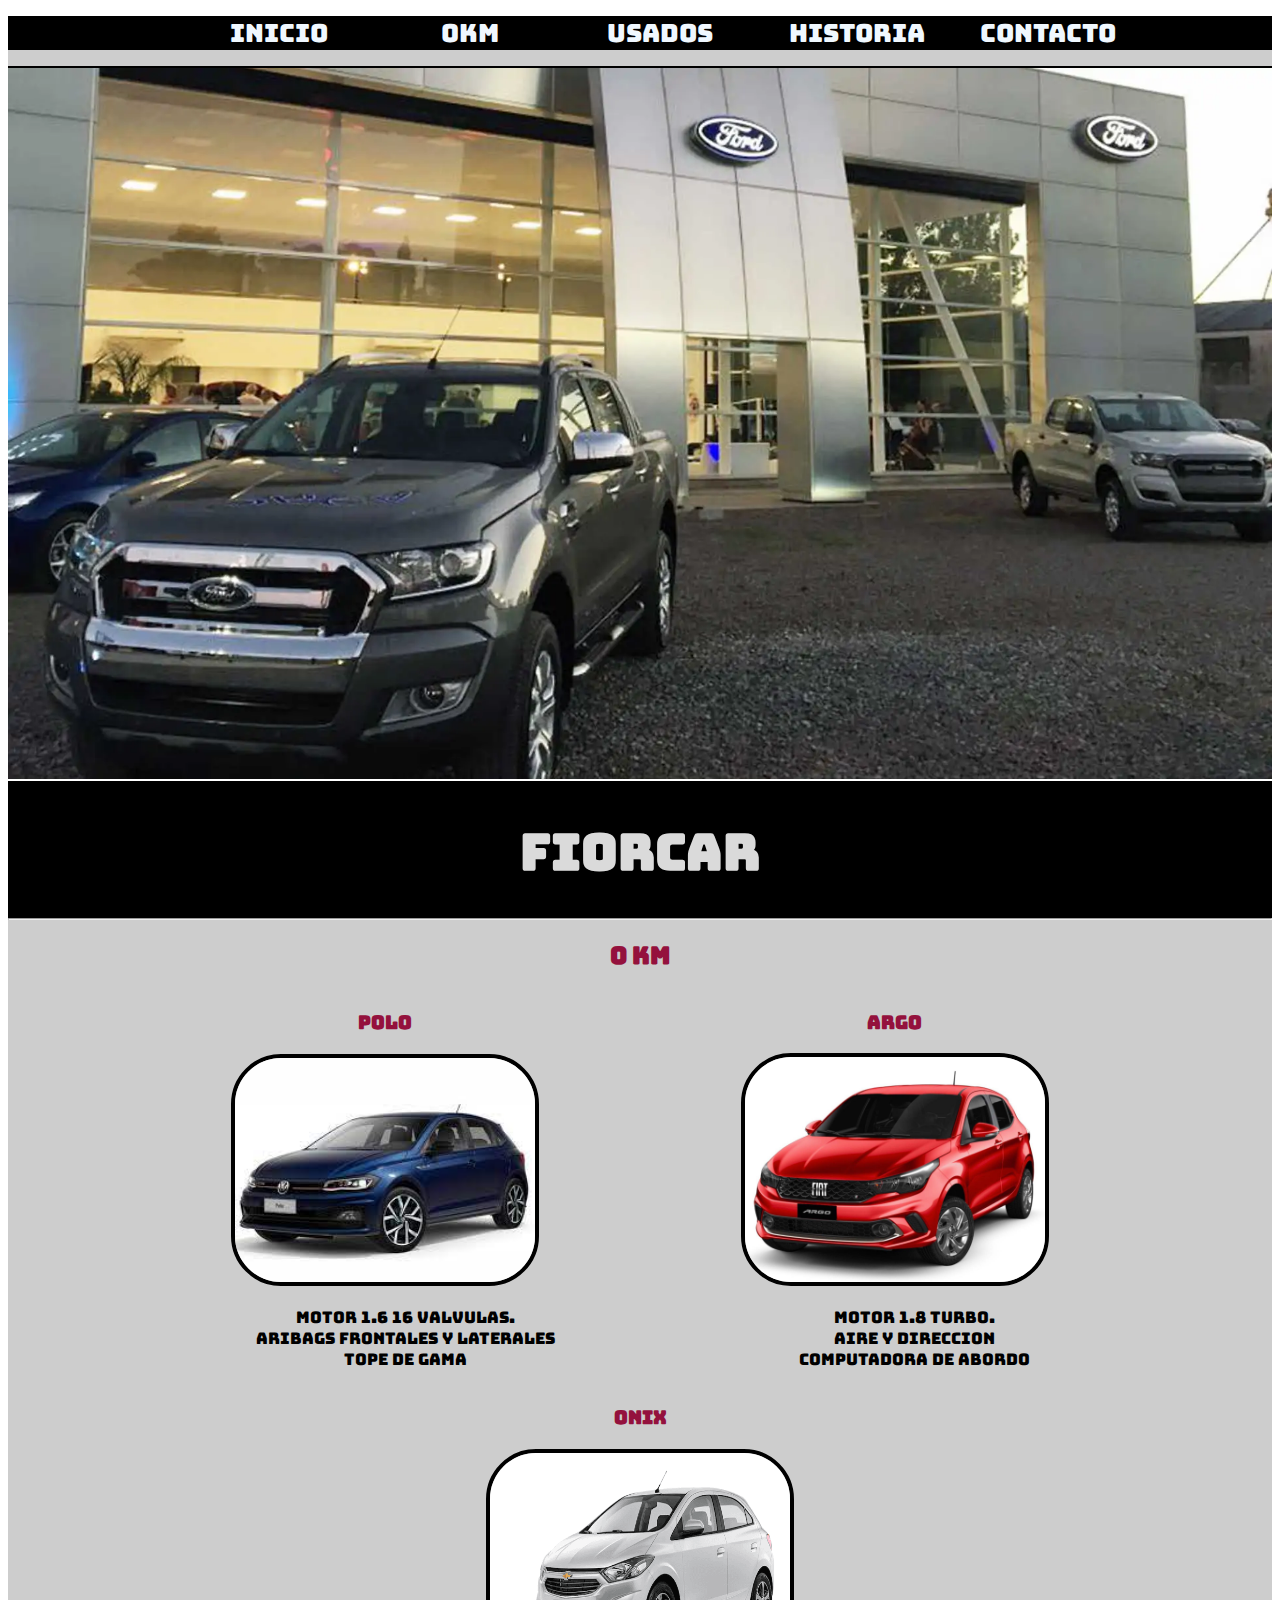
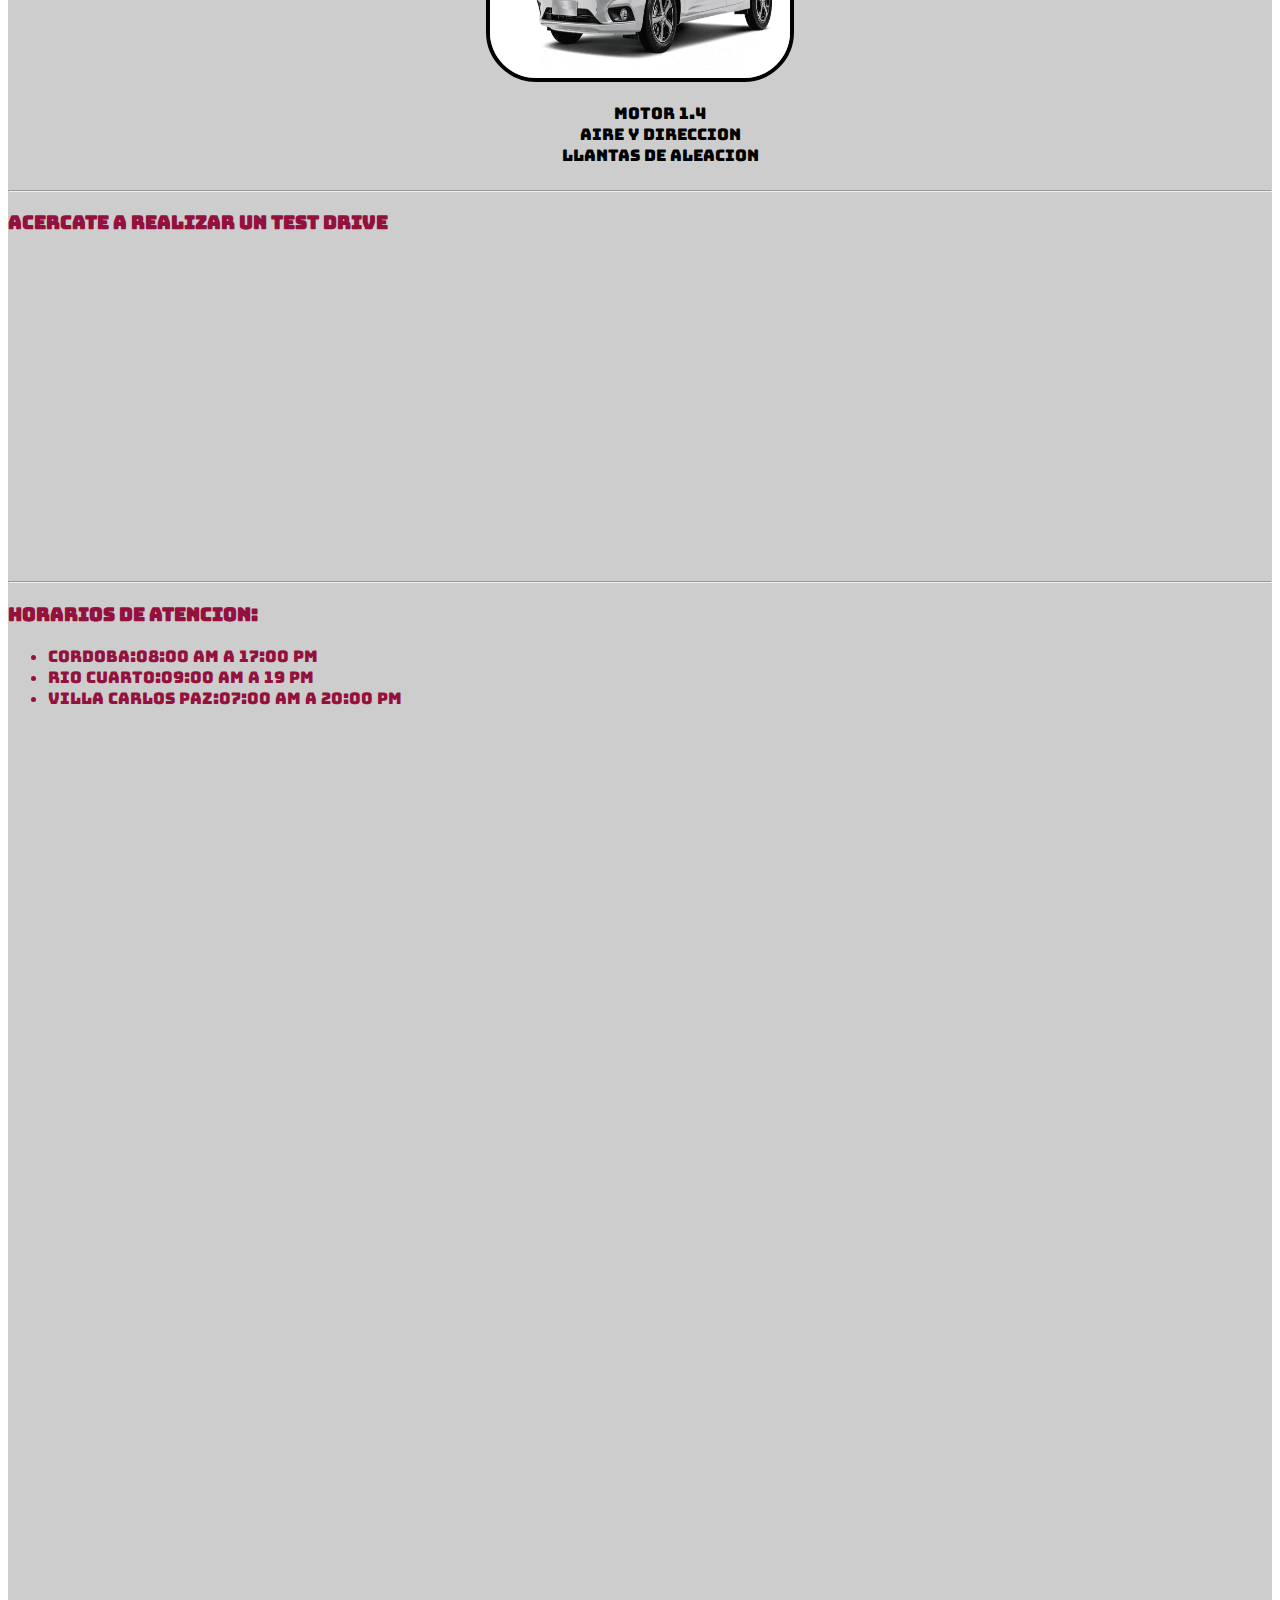
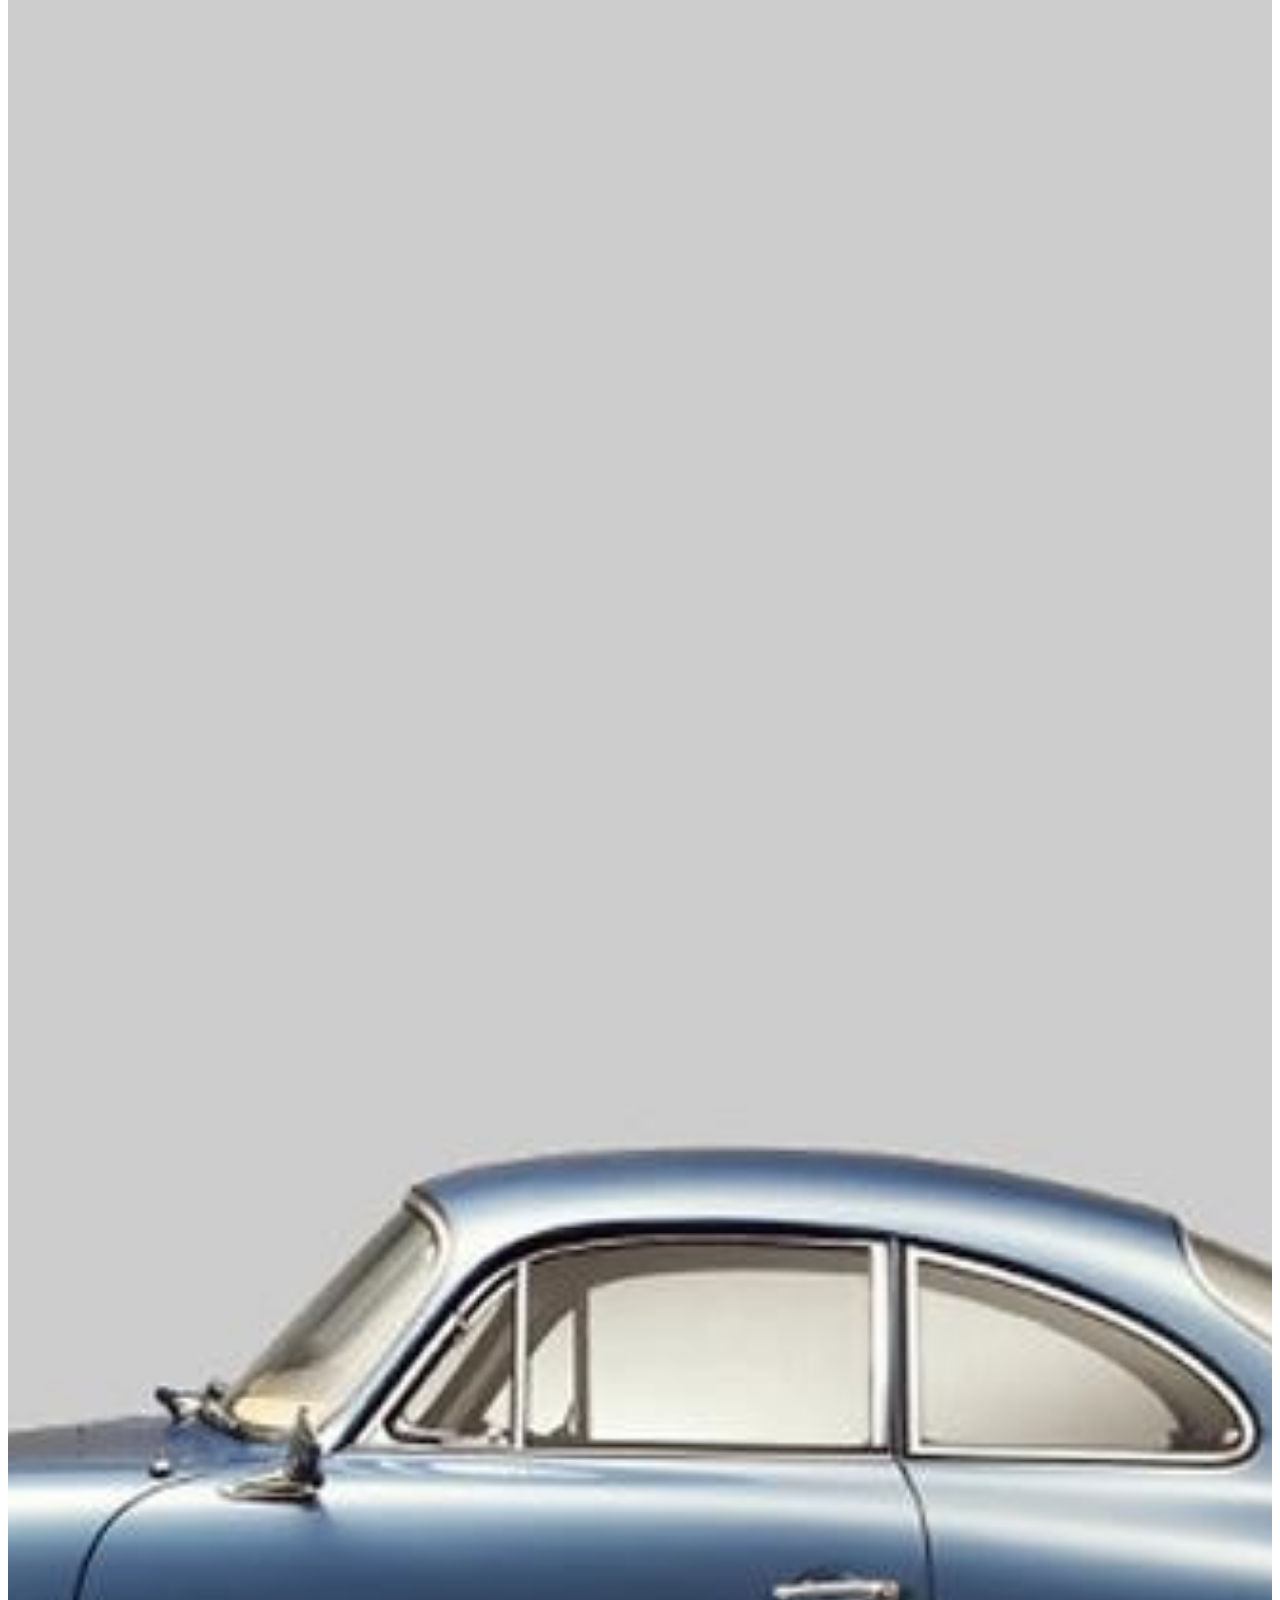
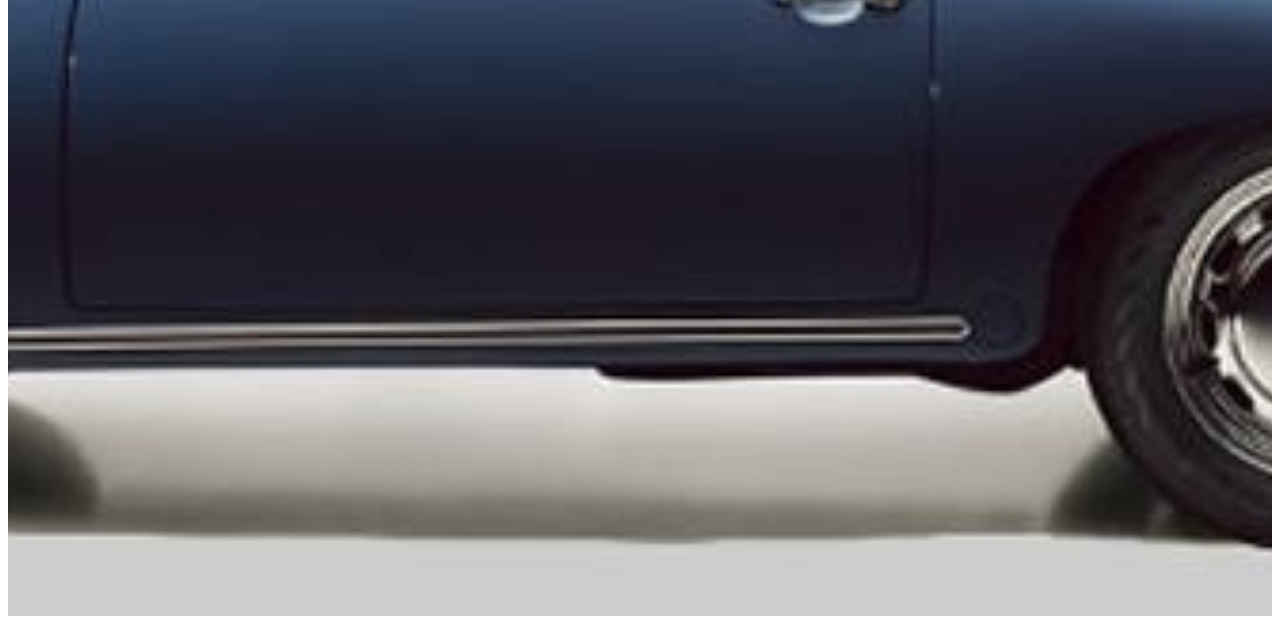
==== 0 km/0km.html @ 0fd3710a "mi primer commit con git" ====
<!DOCTYPE html>
<html lang="en">
<head>
    <meta charset="UTF-8">
    <meta http-equiv="X-UA-Compatible" content="IE=edge">
    <meta name="viewport" content="width=device-width, initial-scale=1.0">
    <link rel="stylesheet" href="../css/styles.css">
    <link rel="stylesheet" href="<link rel="preconnect" href="https://fonts.googleapis.com">
    <link rel="preconnect" href="https://fonts.gstatic.com" crossorigin>
    <link href="https://fonts.googleapis.com/css2?family=Inspiration&display=swap" rel="stylesheet">
    <link rel="stylesheet" href="<link rel="preconnect" href="https://fonts.googleapis.com">
    <link rel="preconnect" href="https://fonts.gstatic.com" crossorigin>
    <link href="https://fonts.googleapis.com/css2?family=Bungee&display=swap" rel="stylesheet">
    <link rel="stylesheet" href="<link rel="preconnect" href="https://fonts.googleapis.com">
    <link rel="preconnect" href="https://fonts.gstatic.com" crossorigin>
    <link href="https://fonts.googleapis.com/css2?family=Lobster&display=swap" rel="stylesheet">
    <link rel="stylesheet" href="<link rel="preconnect" href="https://fonts.googleapis.com">
    <link rel="preconnect" href="https://fonts.gstatic.com" crossorigin>
    <link href="https://fonts.googleapis.com/css2?family=Alfa+Slab+One&display=swap" rel="stylesheet">
    <title>Document</title>
</head>
<div class="imagenfondo2">
<body>
    <header>
        <nav>
            <ul class="menuPrincipal">
                <li class="menu1">
                    <a href="../index.html">Inicio</a>
                </li>
                <li class="menu2">
                    <a href="0km.html">0Km</a>
                </li>
                <li class="menu3">
                    <a href="../Usados/usados.html">Usados</a>
                </li>
                <li class="menu4">
                    <a href="../Historia/historia.html">Historia</a>
                </li>
                <li class="menu5">
                    <a href="../Contacto/contacto.html">Contacto</a>
                </li>
            </ul>
        </nav>
    </header>
    <section class="fondoimagenprincipal">
    <div class="imagentitulo0km"><img src="ford-avanza-en-una-reestructuracion-de-su-red-de-concesionarios-en-la-argentina.webp" alt="autos 0km" width="100%" class="bordesfotoold"></div>
    <h1>FIORCAR</h1><hr>
</section>
</section>
    <strong><h2>0 Km</h2></strong>
    <section class="listadodeauto1">
        <div class="polo">
            <h3>polo</h3>
        <img src="polo0km.jfif" alt="polo 0km" width="300" class="bordeimagen0km">
        <ul class="listacaracteristicas">
            <li>Motor 1.6 16 valvulas. </li>
            <li>Aribags frontales y laterales</li>
            <li>Tope de gama</li>
        </ul>
        </div>
        <div class="argo"> 
            <h3>argo</h3>
        <img src="argo.jpg" alt="argo 0km" width="300" class="bordeimagen0km">
        <ul class="listacaracteristicas">
          <li>Motor 1.8 Turbo. </li>
          <li>Aire y Direccion</li>
          <li>Computadora de abordo</li>
       </ul>
        </div>
        <div class="onix"> 
            <h3>onix</h3>
            <img src="ranking-de-seguros-para-autos-0km.png" alt="onix 0km" width="300" height="225" class="bordeimagen0km">
            <ul class="listacaracteristicas">
              <li>Motor 1.4 </li>
              <li>Aire y Direccion</li>
              <li>llantas de aleacion</li>
           </ul>
            </div>
    </section>
    <hr>
    <h3>Acercate a realizar un test drive</h3>
    <iframe width="560" height="315" src="https://www.youtube.com/embed/AnH7q3gLews" title="YouTube video player" frameborder="0" allow="accelerometer; autoplay; clipboard-write; encrypted-media; gyroscope; picture-in-picture" allowfullscreen></iframe><hr>
    <footer>
        <div class="horarios">
        <h3>Horarios de atencion:</h3>
        <ul>
            <li>Cordoba:08:00 am a 17:00 pm </li>
            <li>Rio cuarto:09:00 am a 19 pm</li>
            <li>Villa Carlos Paz:07:00 am a 20:00 pm</li>
        </ul>
        <iframe src="https://www.clima.com/argentina?gclid=CjwKCAiAg6yRBhBNEiwAeVyL0DYDzAk7oR3OOq3uIB1BsDhu6Yn5VdfANpHjQ33KuByqtwCha82ZKRoC4X0QAvD_BwE" frameborder="0"></iframe>  
       </div>
    </footer>
</body>
</div>
</html>
---- css/styles.css ----
.fondoimagenprincipal{
    background-color: rgb(0, 0, 0);
}
h1{
    color: rgb(218, 218, 218);
    font-size: 50px;
    text-align: center;
    font-family: "bungee";
}
.menuPrincipal{
    text-align: center;
    background-color: rgb(0, 0, 0);
    font-family: "bungee";
    word-spacing: 4rem;
}
.menu1{
    font-size: 25px;
    display:inline-block;
    width: 10%;
}
.menu2{
    font-size: 25px;
    display:inline-block;
    width: 10%;
}
.menu3{
    font-size: 25px;
    display:inline-block;
    width: 10%;
}
.menu4{
    font-size: 25px;
    display:inline-block;
    width: 10%;
}
.menu5{
    font-size: 25px;
    display:inline-block;
    width: 10%;
}
h2{
    color: rgb(148, 17, 61);
    font-family: "bungee";
    text-align: center; 
}
h3{
    color: rgb(148, 17, 61);
    font-family: "bungee";
}
.imagenfondo1{
    background-image:url(../Cute-Car-Minimal-Background-HD-Wallpaper.jpg);
    background-repeat: no-repeat;
    background-position: center;
    background-size: cover;
    height: 400vh;
}
.imagenfondo2{
    background-image:url(../Cute-Car-Minimal-Background-HD-Wallpaper.jpg);
    background-repeat: no-repeat;
    background-position: center;
    background-size: cover;
    height: 600vh;
}
.imagenfondo3{
    background-image:url(../Cute-Car-Minimal-Background-HD-Wallpaper.jpg);
    background-repeat: no-repeat;
    background-position: center;
    background-size: cover;
    height: 525vh;
}
.imagenfondo4{
    background-image:url(../Cute-Car-Minimal-Background-HD-Wallpaper.jpg);
    background-repeat: no-repeat;
    background-position: center;
    background-size: cover;
    height: 640vh;
}
.imagenfondo5{
    background-image:url(../Cute-Car-Minimal-Background-HD-Wallpaper1.jpg);
    background-repeat: no-repeat;
    background-position: center;
    background-size: cover;
    height: 230vh;
}
.imagenprincipal{
    display: flex;
    justify-content:center;
}
.parrafoprincipal{
    font-family: "lobster";
    font-size: 20px;
}
.horarios{
    font-family: "bungee";
    color: rgb(148, 17, 61);
    text-align: left;
}
.pruebamarco{
    border: solid 2px white;
}
a{
    text-decoration: none;
    color: aliceblue;
}
.ofertas{
    font-family: "alfa slab one";
    color: rgb(228, 13, 13);
}
table{
    border: solid 3px white;
}
.imagentitulo0km{
    width: 100%;
}
.listadodeauto1{
    text-align: center;
    font-family: "bungee";
}
.polo{
    display: inline-block;
    width: 40%;
}
.listacaracteristicas{
    list-style: none;
}
.argo{
   display: inline-block;
   width: 40%;
}
.onix{
    display: inline-block;
    width: 40%;
}
.letraformulario{
    font-family: "lobster";
}
.fondocontacto1{
    background-color: rgb(0, 0, 0);
}
.bordesfotoold{
    border: solid 2px black;
    border-bottom: solid 2px white;
    border-left: none;
    border-right: none;
}
.bordeimagen0km{
    border-radius: 50px;
    border:solid 4px black
}
.container {  
    display: grid;
    grid-template-columns: 1fr;
    grid-template-rows: 1fr;
    gap: 0px 0px;
    grid-auto-flow: row;
    grid-template-areas:
      "nav nav nav"
      "img\+tit img\+tit img\+tit"
      "img\+tit img\+tit img\+tit"
      "main main main"
      "main main main"
      "ofertas ofertas ofertas"
      "ofertas ofertas ofertas"
      "ofertas ofertas ofertas"
      "footer footer footer";
  }
  
  .img\+tit { 
      grid-area: img\+tit; 
    }
  
  .main { 
      grid-area: main; 
}
  
  .ofertas { 
      grid-area: ofertas; 
    }
  
  .footer { 
      grid-area: footer; 
    }
  
  .nav { grid-area: nav; 
}
@media all and (max-width:760px){
    .menuPrincipal{
        float: left;
        margin-right: 10%;
        width: 20%;
        word-spacing: 5rem;
    }
    .menuPrincipal{
        background: red;
    }
    .fondoimagenprincipal{
        background: red;
    }
}
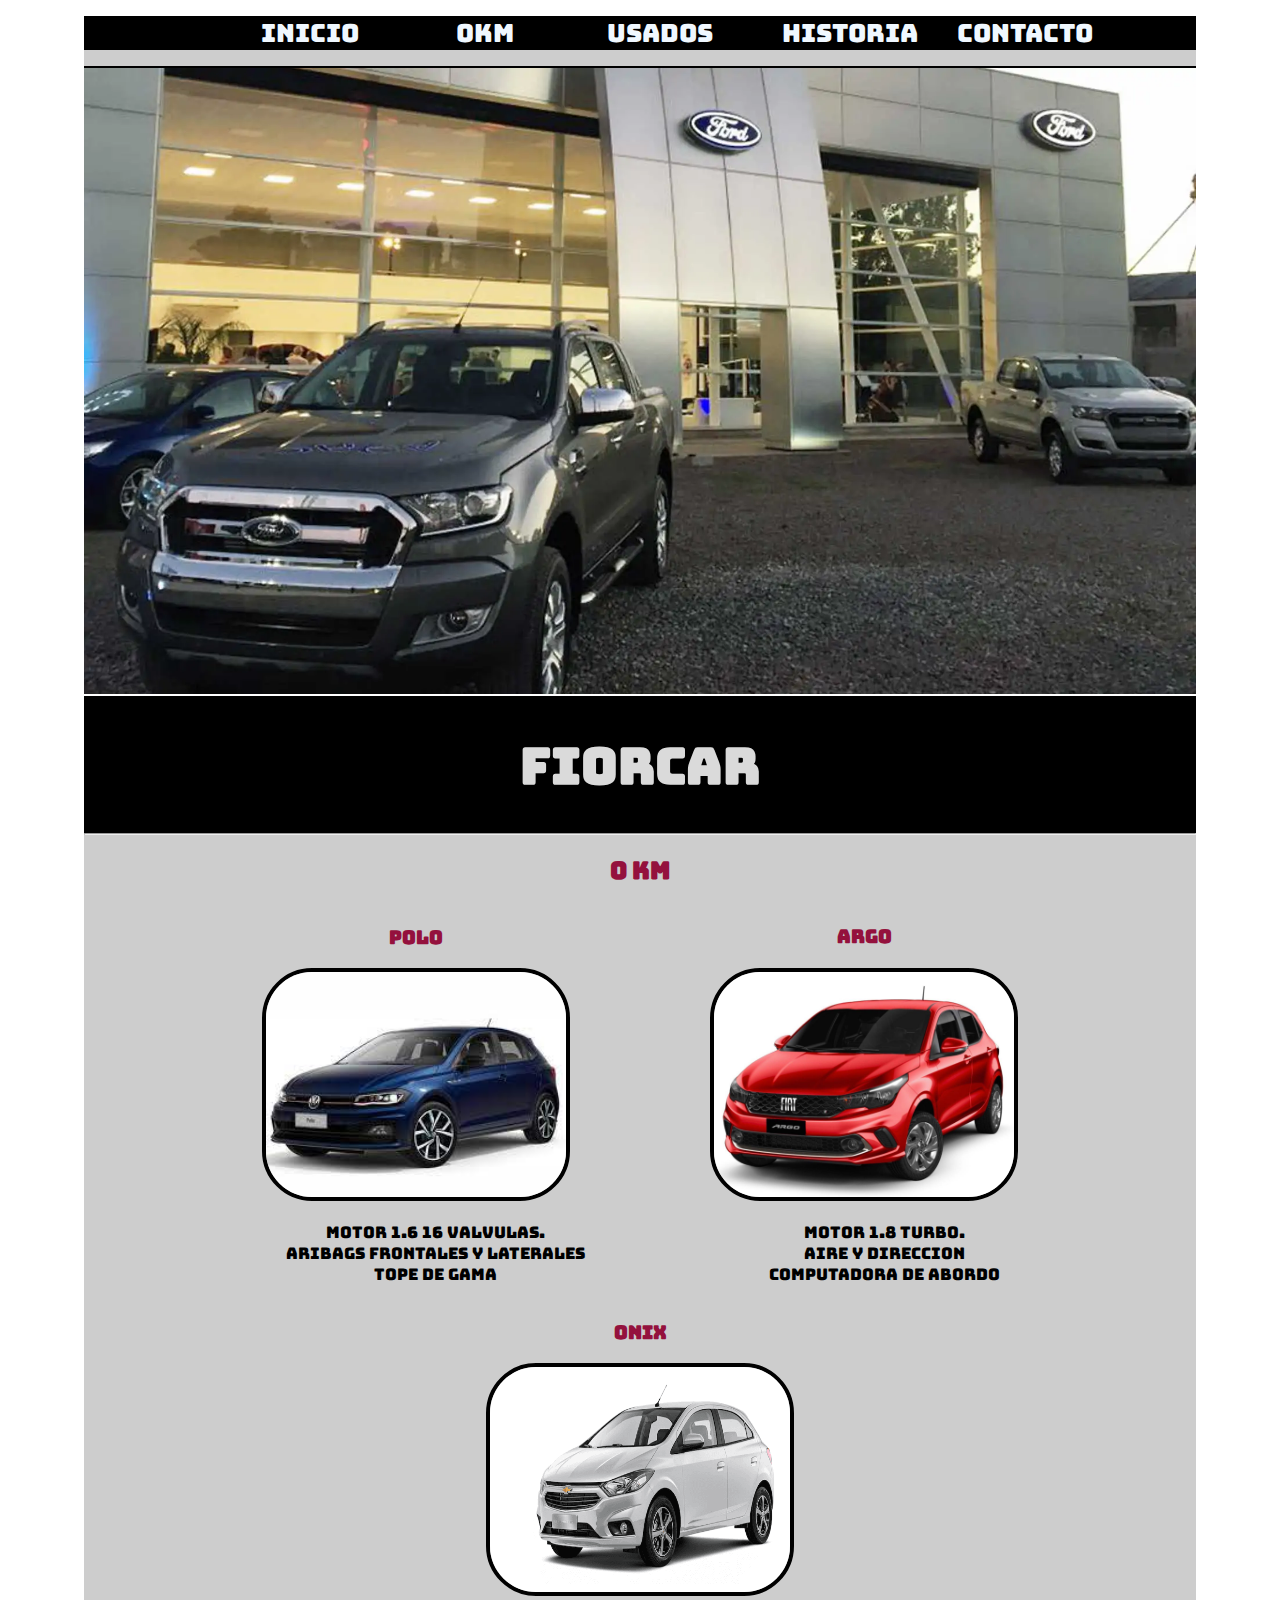
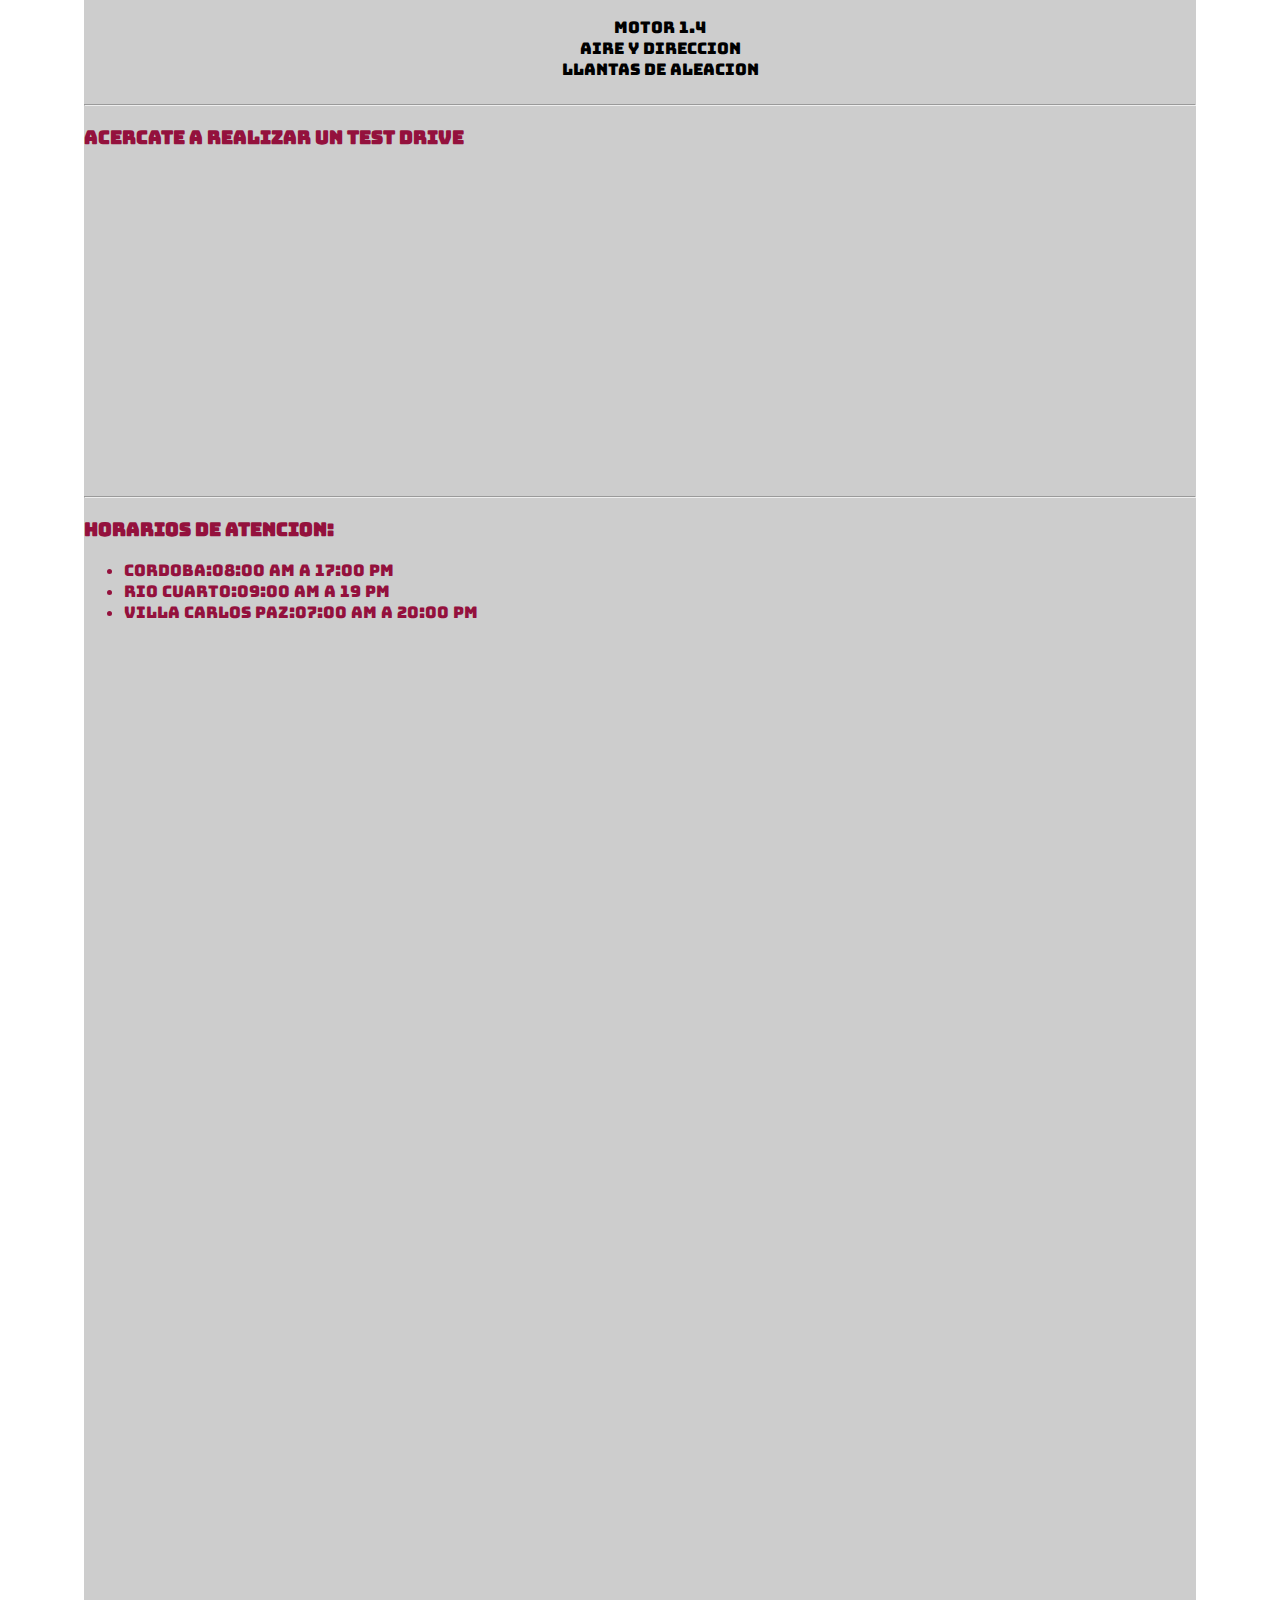
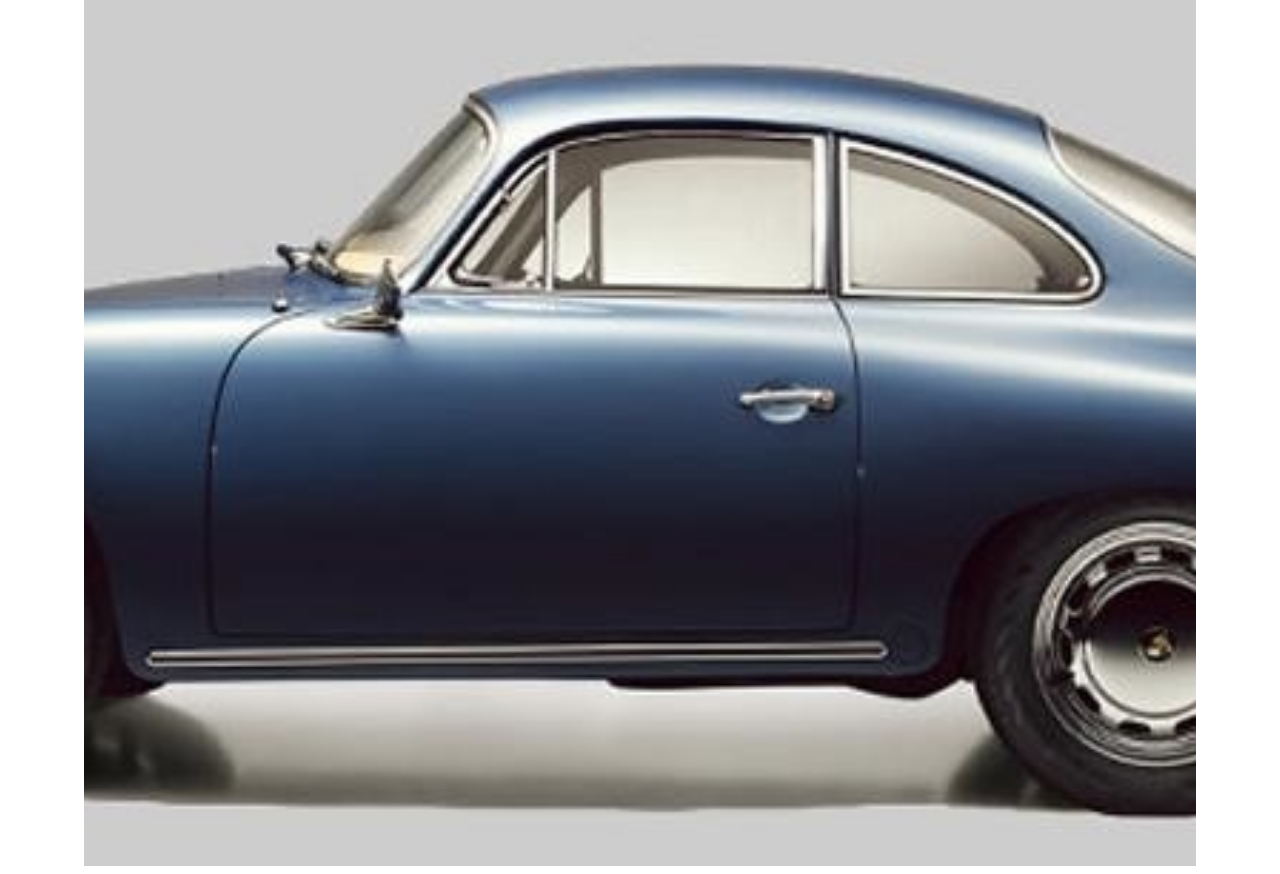
==== commit 3869b6eb: "segunda entrega proyecto final" ====
--- a/0 km/0km.html
+++ b/0 km/0km.html
@@ -4,6 +4,7 @@
     <meta charset="UTF-8">
     <meta http-equiv="X-UA-Compatible" content="IE=edge">
     <meta name="viewport" content="width=device-width, initial-scale=1.0">
+    <link href="https://cdn.jsdelivr.net/npm/bootstrap@5.1.3/dist/css/bootstrap.min.css" rel="stylesheet" integrity="sha384-1BmE4kWBq78iYhFldvKuhfTAU6auU8tT94WrHftjDbrCEXSU1oBoqyl2QvZ6jIW3" crossorigin="anonymous">
     <link rel="stylesheet" href="../css/styles.css">
     <link rel="stylesheet" href="<link rel="preconnect" href="https://fonts.googleapis.com">
     <link rel="preconnect" href="https://fonts.gstatic.com" crossorigin>
@@ -18,6 +19,7 @@
     <link rel="preconnect" href="https://fonts.gstatic.com" crossorigin>
     <link href="https://fonts.googleapis.com/css2?family=Alfa+Slab+One&display=swap" rel="stylesheet">
     <title>Document</title>
+    <div class="padding">
 </head>
 <div class="imagenfondo2">
 <body>
@@ -93,4 +95,5 @@
     </footer>
 </body>
 </div>
+</div>
 </html>--- a/css/styles.css
+++ b/css/styles.css
@@ -52,21 +52,21 @@
     background-repeat: no-repeat;
     background-position: center;
     background-size: cover;
+    height: 350vh;
+}
+.imagenfondo2{
+    background-image:url(../Cute-Car-Minimal-Background-HD-Wallpaper.jpg);
+    background-repeat: no-repeat;
+    background-position: center;
+    background-size: cover;
+    height: 450vh;
+}
+.imagenfondo3{
+    background-image:url(../Cute-Car-Minimal-Background-HD-Wallpaper.jpg);
+    background-repeat: no-repeat;
+    background-position: center;
+    background-size: cover;
     height: 400vh;
-}
-.imagenfondo2{
-    background-image:url(../Cute-Car-Minimal-Background-HD-Wallpaper.jpg);
-    background-repeat: no-repeat;
-    background-position: center;
-    background-size: cover;
-    height: 600vh;
-}
-.imagenfondo3{
-    background-image:url(../Cute-Car-Minimal-Background-HD-Wallpaper.jpg);
-    background-repeat: no-repeat;
-    background-position: center;
-    background-size: cover;
-    height: 525vh;
 }
 .imagenfondo4{
     background-image:url(../Cute-Car-Minimal-Background-HD-Wallpaper.jpg);
@@ -81,6 +81,8 @@
     background-position: center;
     background-size: cover;
     height: 230vh;
+    padding-left: 5%;
+    padding-right: 5%;
 }
 .imagenprincipal{
     display: flex;
@@ -182,7 +184,9 @@
     }
   
   .nav { grid-area: nav; 
-}
+    display: grid;
+}
+
 @media all and (max-width:760px){
     .menuPrincipal{
         float: left;
@@ -197,5 +201,12 @@
         background: red;
     }
 }
+li:hover{
+    transform: scale(1.6);
+}
+.padding{
+    padding-left: 6%;
+    padding-right: 6%;
+}
 
   